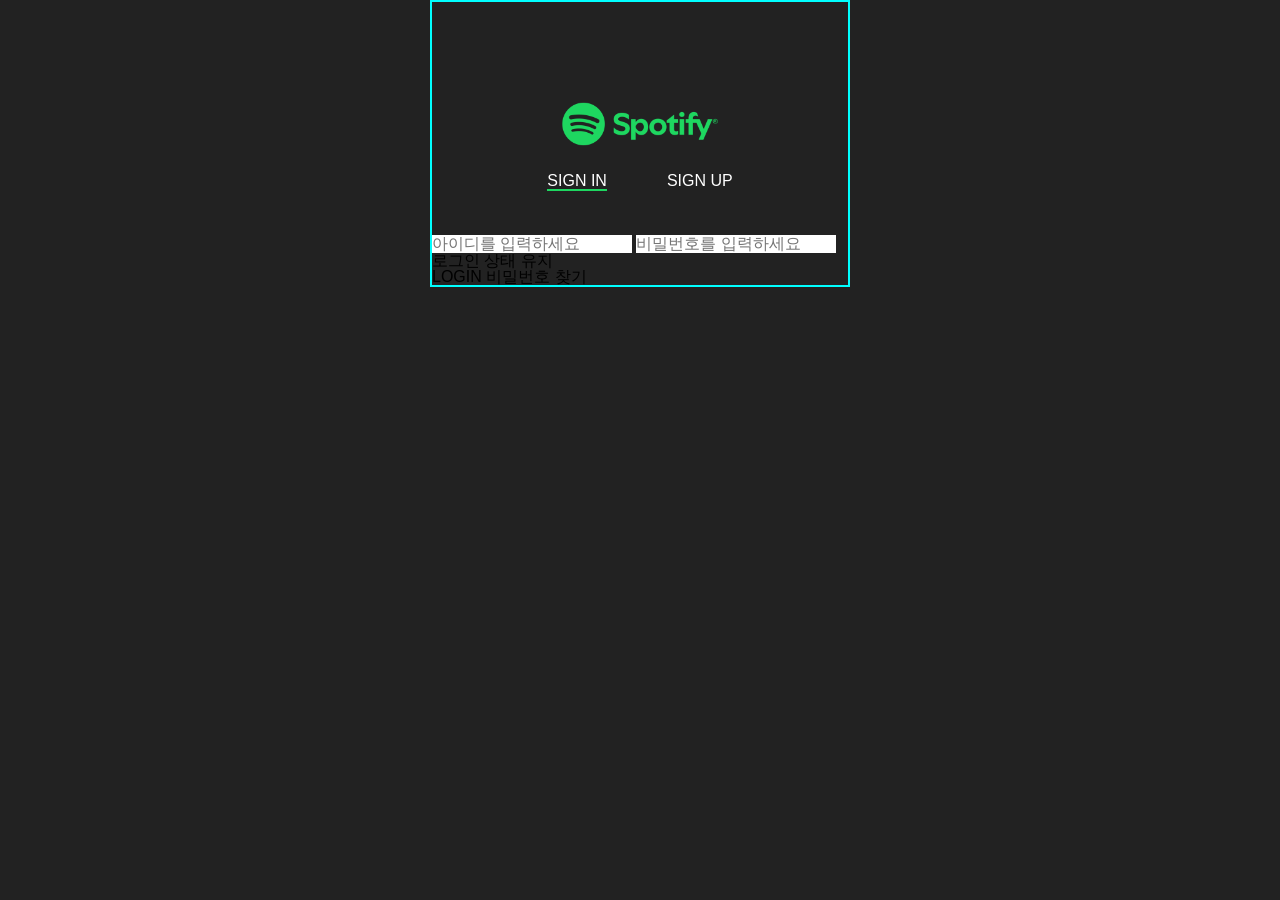
==== login.html @ cb9dc116 "스포티파이 로그인,가입 HTML 완성, CSS 중간단계" ====
<!DOCTYPE html>
<html lang="ko">
<head>
    <meta charset="UTF-8">
    <meta name="viewport" content="width=device-width, initial-scale=1.0">
    <meta name="keywords" content="">
    <meta name="description" content="">
    <title>login | spotify</title><!-- 현재페이지명 | 사이트명 -->
    <link rel="shortcut icon" href="./images/favicon.png" type="image/x-icon">
    <link rel="stylesheet" href="./styles/reset.css">
    <link rel="stylesheet" href="./styles/login.css">
    <script src="./scripts/login.js"></script>
</head>
<body>
    <div id="wrap">
        <main>
            <h1><a href="./index.html"><img src="./images/logo.svg" alt="Spotify"></a></h1>
            <div class="tab_menu">
                <a href="./login.html" class="active sign_in">SIGN IN</a>
                <a href="./join.html" class="sign_up">SIGN UP</a>
            </div>
            <form action="#" method="post" name="login_frm"><!-- form:post 보안이 필요한 폼 서버 -->
                <fieldset class="id_pw_g"><!-- 로그인을 위한 입력그룹 뜻 fieldset == div -->
                    <legend>아이디, 비밀번호 입력그룹</legend><!-- 자식 수로 세지 않기, 디자인에서 보이지 않는 의미적인 제목 용도 -->
                    <input type="text" name="user_id" placeholder="아이디를 입력하세요" id="user_id">
                    <!-- (위) text 한줄 글자 입력칸(아이디, 이름, 닉네임, 주소, 추천인, 주민등록번호앞, 강아지이름 등) -->
                    <input type="password" name="user_pw" placeholder="비밀번호를 입력하세요" id="user_pw">
                    <!-- (위) password 보안 글자 입력칸(비밀번호, 비번재입력, 주민뒷자리, 게시판비밀글) -->
                </fieldset>
                <fieldset class="login_y_g">
                    <legend>로그인상태유지 그룹</legend>
                    <button type="button">로그인 상태 유지</button>
                </fieldset>
                <fieldset class="btn_search_g">
                    <legend>로그인, 찾기 그룹</legend>
                    <button type="button" id="login_btn">LOGIN</button><!-- button:button -->
                    <!-- (위)type=button (범용(모든기능가능), 자바스크립트 후처리로 모든 기능가능) -->
                    <a href="#" class="search_pw">비밀번호 찾기</a>
                </fieldset>
            </form>
        </main>
    </div>
</body>
</html>
---- styles/login.css ----
/* login.css */
body {background-color:#222;}
#wrap {
    border:2px solid aqua;
    width:420px;
    padding:100px 0 0; 
    margin:0 auto;
}
#wrap main {}
/* ----------------------------로고, 탭메뉴 */
#wrap main h1 {width:160px; margin:0 auto;}
#wrap main h1 img {width:100%;}
#wrap main .tab_menu {
    display:flex;
    flex-flow:row nowrap;
    justify-content:center;
    gap:60px;
    margin:24px 0 44px;
}
#wrap main .tab_menu .active {
    border-bottom:2px solid #1ED760;
}
#wrap main .tab_menu .sign_in {}
#wrap main .tab_menu .sign_up {}
#wrap main .tab_menu * {color:#fff;}
/* ----------------------------로그인 양식 */
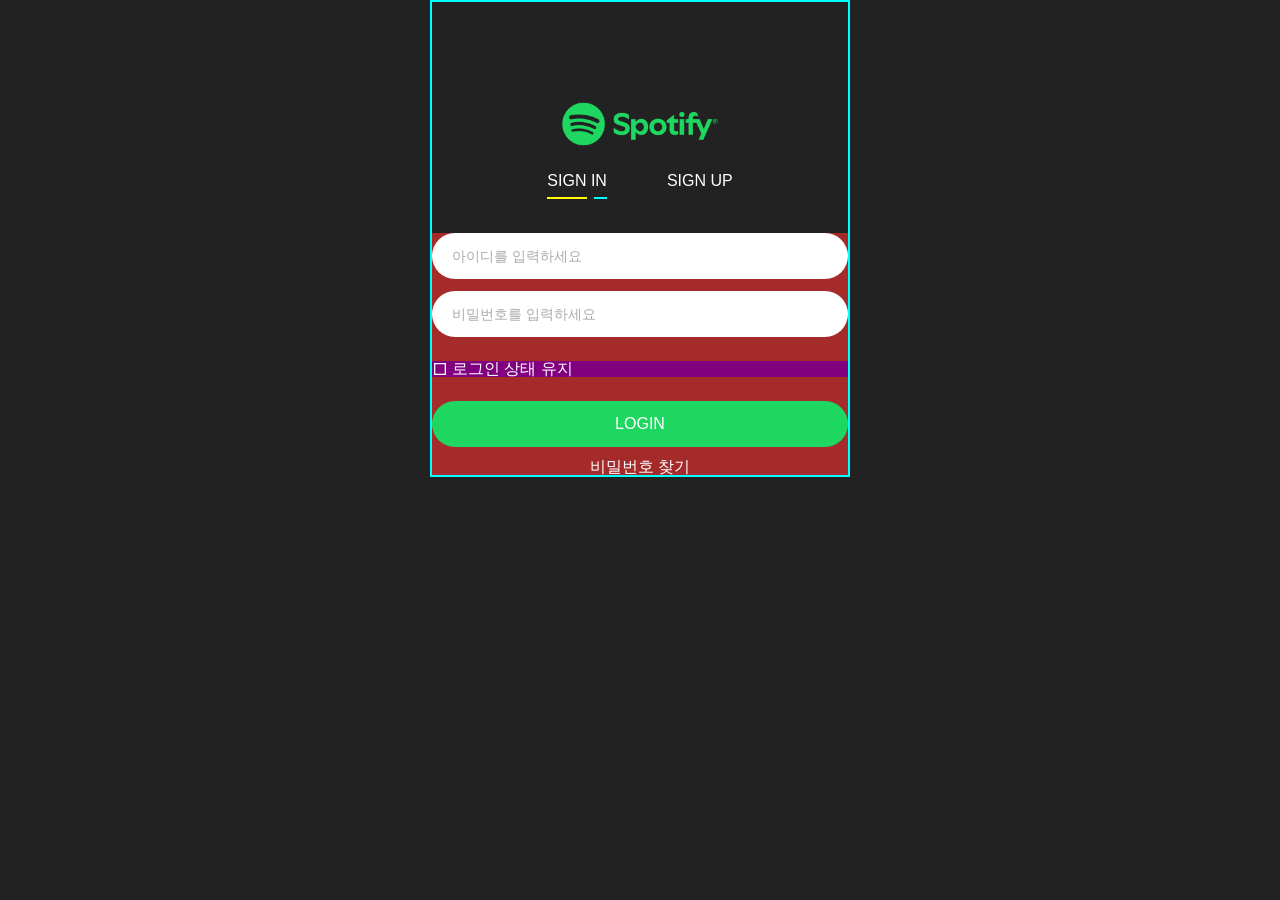
==== commit 686706fd: "로그인상태유지 update" ====
--- a/login.html
+++ b/login.html
@@ -29,7 +29,9 @@
                 </fieldset>
                 <fieldset class="login_y_g">
                     <legend>로그인상태유지 그룹</legend>
-                    <button type="button">로그인 상태 유지</button>
+                    <!-- <button type="button">로그인 상태 유지</button> -->
+                    <input type="checkbox" name="login_state_y_g" id="login_state_y">
+                    <label for="login_state_y">로그인 상태 유지</label>
                 </fieldset>
                 <fieldset class="btn_search_g">
                     <legend>로그인, 찾기 그룹</legend>
--- a/styles/login.css
+++ b/styles/login.css
@@ -18,9 +18,72 @@
     margin:24px 0 44px;
 }
 #wrap main .tab_menu .active {
-    border-bottom:2px solid #1ED760;
+    /* border-bottom:10px solid #1ED760; */
+    position:relative;/* after, before의 기준 부모 */
+}
+/* 활성화 디자인 시 요소의 크기와 관계없이 다양한 크기와 위치 디자인을 하고 싶을 때 border속성은 무조건 요소의 크기와 동일하게 만들어지므로 다른 방법을 사용해야 한다. */
+#wrap main .tab_menu .active::after {
+    content:''; display:block;
+    width:40px; height:2px;
+    background-color:yellow;
+    position:absolute; left:0; bottom:-10px;
+}
+#wrap main .tab_menu .active::before {
+    content:''; display:block;
+    width:13px; height:2px;
+    background-color:aqua;
+    position:absolute; right:0; bottom:-10px;
 }
 #wrap main .tab_menu .sign_in {}
 #wrap main .tab_menu .sign_up {}
 #wrap main .tab_menu * {color:#fff;}
-/* ----------------------------로그인 양식 */+/* ----------------------------로그인 양식 */
+/* 태그[속성=값] 속성선택자, form, input, button등에 주로사용 */
+#wrap main form[name^=login] {
+    background-color:brown;
+    display:flex; flex-flow:column nowrap;
+    gap:24px;
+}
+#wrap main form[name^=login] fieldset[class*=g] {
+    display:flex; flex-flow:column nowrap;
+    /* align-items: center; */
+    text-align:center;
+}
+#wrap main form[name^=login] fieldset[class*=g] input[name^=user] {
+    width:100%; height:46px;
+    border-radius:23px; padding:0 20px; margin-bottom:12px;
+}
+#wrap main form[name^=login] fieldset[class*=g] input[name^=user]:nth-child(3) {margin:0;}
+/* form[name^=login] > * {} */
+#wrap main form[name^=login] fieldset[class*=g] input[name^=user]::placeholder {
+    font-size:0.875rem; color:#aaa;
+}
+/* -----------------------------LOGIN 버튼 */
+#wrap main form[name^=login] fieldset[class*=g] button[id*=login] {}
+#wrap main form[name^=login] fieldset[class*=g] #login_btn {
+    color:#fff; background-color:#1ED760;
+    width:100%; height:46px; border-radius:23px;
+    margin-bottom:12px;
+}
+#wrap main form[name^=login] fieldset[class*=g] .search_pw {color:#fff;}
+/* 로그인상태유지 디자인 */
+#wrap main form[name^=login] .login_y_g {
+    background-color:purple;
+    display:flex;
+    flex-flow:row nowrap !important;
+}
+#wrap main form[name^=login] .login_y_g #login_state_y {/* checkbox */
+    /* input:checkbox와 radio, select, option은 css 디자인 불가능 */
+    /* 다양한 디자인을 하기 위해선 배경이미지로 대체해서 보여줘야함. */
+    display:none;
+}
+/* 체크박스의 상태가 체크되면 옆 라벨의 배경이미지를 on 상태로 변경 */
+#wrap main form[name^=login] .login_y_g #login_state_y:checked + label {
+    background-image:url(../images/check_on.svg);
+}
+#wrap main form[name^=login] .login_y_g label {
+    color:#fff;
+    background-image:url(../images/check_off.svg);
+    background-repeat: no-repeat;
+    padding-left:20px;
+}
